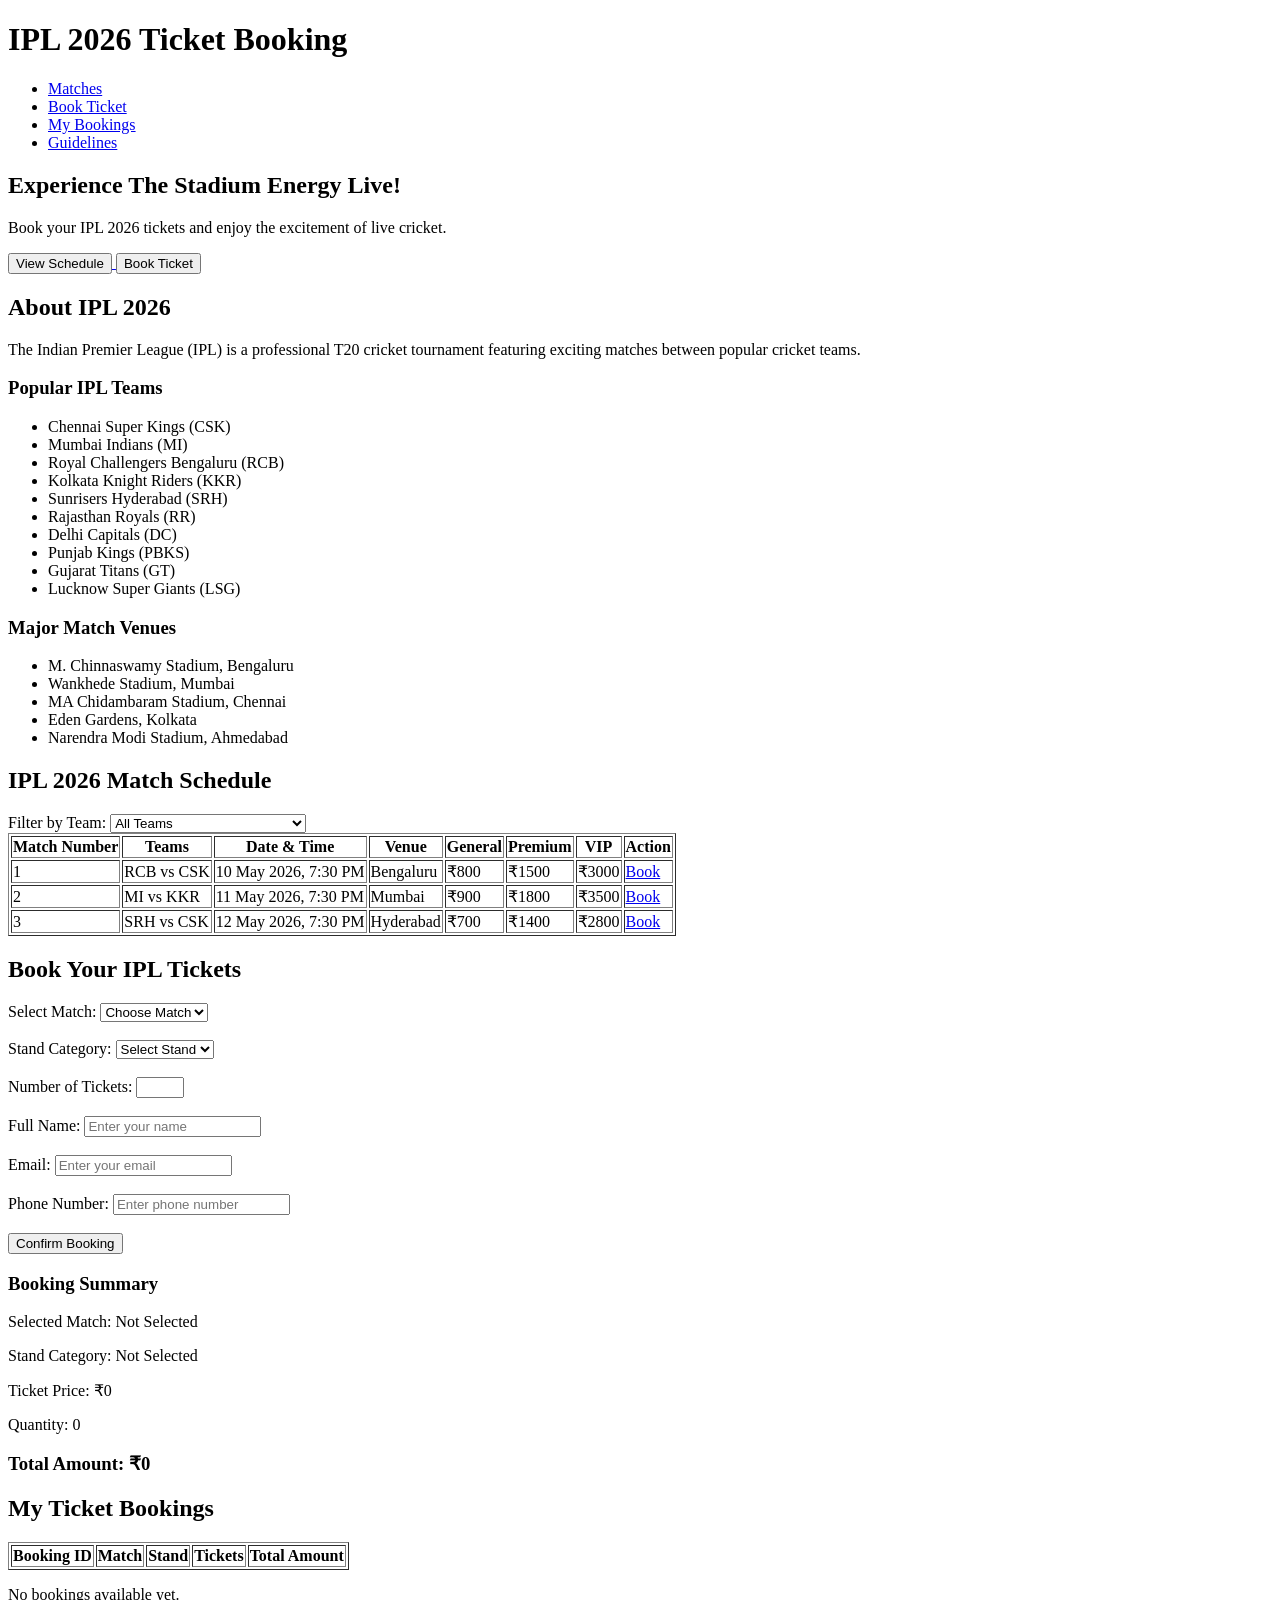
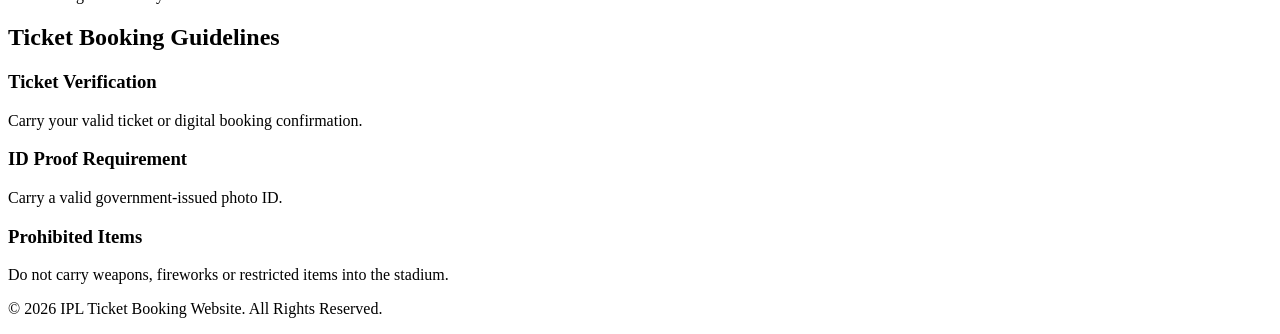
==== index.html @ 65606a55 "Add IPL Ticket Booking HTML structure" ====
<!DOCTYPE html>
<html lang="en">

<head>
    <meta charset="UTF-8">
    <meta name="viewport" content="width=device-width, initial-scale=1.0">

    <title>HOME | IPL 2026 Ticket Booking</title>
</head>

<body>

    <!-- Navigation Bar -->
    <header>

        <h1>IPL 2026 Ticket Booking</h1>

        <nav>
            <ul>
                <li><a href="#matches">Matches</a></li>
                <li><a href="#booking">Book Ticket</a></li>
                <li><a href="#mybookings">My Bookings</a></li>
                <li><a href="#guidelines">Guidelines</a></li>
            </ul>
        </nav>

    </header>


    <!-- Hero Section -->
    <section id="home">

        <h1>Experience The Stadium Energy Live!</h1>

        <p>
            Book your IPL 2026 tickets and enjoy
            the excitement of live cricket.
        </p>

        <a href="#matches">
            <button>View Schedule</button>
        </a>

        <a href="#booking">
            <button>Book Ticket</button>
        </a>

    </section>


    <!-- About IPL Section -->
    <section id="about">

        <h2>About IPL 2026</h2>

        <p>
            The Indian Premier League (IPL) is a professional
            T20 cricket tournament featuring exciting matches
            between popular cricket teams.
        </p>

        <h3>Popular IPL Teams</h3>

        <ul>
            <li>Chennai Super Kings (CSK)</li>
            <li>Mumbai Indians (MI)</li>
            <li>Royal Challengers Bengaluru (RCB)</li>
            <li>Kolkata Knight Riders (KKR)</li>
            <li>Sunrisers Hyderabad (SRH)</li>
            <li>Rajasthan Royals (RR)</li>
            <li>Delhi Capitals (DC)</li>
            <li>Punjab Kings (PBKS)</li>
            <li>Gujarat Titans (GT)</li>
            <li>Lucknow Super Giants (LSG)</li>
        </ul>

        <h3>Major Match Venues</h3>

        <ul>
            <li>M. Chinnaswamy Stadium, Bengaluru</li>
            <li>Wankhede Stadium, Mumbai</li>
            <li>MA Chidambaram Stadium, Chennai</li>
            <li>Eden Gardens, Kolkata</li>
            <li>Narendra Modi Stadium, Ahmedabad</li>
        </ul>

    </section>


    <!-- Match Schedule Section -->
    <section id="matches">

        <h2>IPL 2026 Match Schedule</h2>

        <label for="teamFilter">Filter by Team:</label>

        <select id="teamFilter">
            <option value="all">All Teams</option>
            <option value="CSK">Chennai Super Kings</option>
            <option value="MI">Mumbai Indians</option>
            <option value="RCB">Royal Challengers Bengaluru</option>
            <option value="KKR">Kolkata Knight Riders</option>
            <option value="SRH">Sunrisers Hyderabad</option>
        </select>

        <table border="1">

            <thead>
                <tr>
                    <th>Match Number</th>
                    <th>Teams</th>
                    <th>Date & Time</th>
                    <th>Venue</th>
                    <th>General</th>
                    <th>Premium</th>
                    <th>VIP</th>
                    <th>Action</th>
                </tr>
            </thead>

            <tbody>

                <tr>
                    <td>1</td>
                    <td>RCB vs CSK</td>
                    <td>10 May 2026, 7:30 PM</td>
                    <td>Bengaluru</td>
                    <td>₹800</td>
                    <td>₹1500</td>
                    <td>₹3000</td>
                    <td><a href="#booking">Book</a></td>
                </tr>

                <tr>
                    <td>2</td>
                    <td>MI vs KKR</td>
                    <td>11 May 2026, 7:30 PM</td>
                    <td>Mumbai</td>
                    <td>₹900</td>
                    <td>₹1800</td>
                    <td>₹3500</td>
                    <td><a href="#booking">Book</a></td>
                </tr>

                <tr>
                    <td>3</td>
                    <td>SRH vs CSK</td>
                    <td>12 May 2026, 7:30 PM</td>
                    <td>Hyderabad</td>
                    <td>₹700</td>
                    <td>₹1400</td>
                    <td>₹2800</td>
                    <td><a href="#booking">Book</a></td>
                </tr>

            </tbody>

        </table>

    </section>


    <!-- Ticket Booking Form -->
    <section id="booking">

        <h2>Book Your IPL Tickets</h2>

        <form>

            <label for="match">Select Match:</label>
            <select id="match" name="match" required>
                <option value="">Choose Match</option>
                <option>RCB vs CSK</option>
                <option>MI vs KKR</option>
                <option>SRH vs CSK</option>
            </select>

            <br><br>

            <label for="stand">Stand Category:</label>
            <select id="stand" name="stand" required>
                <option value="">Select Stand</option>
                <option>General</option>
                <option>Premium</option>
                <option>VIP</option>
            </select>

            <br><br>

            <label for="quantity">Number of Tickets:</label>
            <input type="number" id="quantity" name="quantity"
                   min="1" max="10" required>

            <br><br>

            <label for="name">Full Name:</label>
            <input type="text" id="name" name="name"
                   placeholder="Enter your name" required>

            <br><br>

            <label for="email">Email:</label>
            <input type="email" id="email" name="email"
                   placeholder="Enter your email" required>

            <br><br>

            <label for="phone">Phone Number:</label>
            <input type="tel" id="phone" name="phone"
                   placeholder="Enter phone number" required>

            <br><br>

            <button type="submit">Confirm Booking</button>

        </form>

        <!-- Booking Summary -->
        <aside>

            <h3>Booking Summary</h3>

            <p>Selected Match: Not Selected</p>
            <p>Stand Category: Not Selected</p>
            <p>Ticket Price: ₹0</p>
            <p>Quantity: 0</p>
            <h3>Total Amount: ₹0</h3>

        </aside>

    </section>


    <!-- My Bookings Section -->
    <section id="mybookings">

        <h2>My Ticket Bookings</h2>

        <table border="1">

            <thead>
                <tr>
                    <th>Booking ID</th>
                    <th>Match</th>
                    <th>Stand</th>
                    <th>Tickets</th>
                    <th>Total Amount</th>
                </tr>
            </thead>

            <tbody>
                <!-- Future booking records -->
            </tbody>

        </table>

        <p>No bookings available yet.</p>

    </section>


    <!-- Guidelines Section -->
    <section id="guidelines">

        <h2>Ticket Booking Guidelines</h2>

        <article>
            <h3>Ticket Verification</h3>
            <p>Carry your valid ticket or digital booking confirmation.</p>
        </article>

        <article>
            <h3>ID Proof Requirement</h3>
            <p>Carry a valid government-issued photo ID.</p>
        </article>

        <article>
            <h3>Prohibited Items</h3>
            <p>Do not carry weapons, fireworks or restricted items into the stadium.</p>
        </article>

    </section>


    <!-- Footer -->
    <footer>

        <p>&copy; 2026 IPL Ticket Booking Website. All Rights Reserved.</p>

    </footer>

</body>
</html>
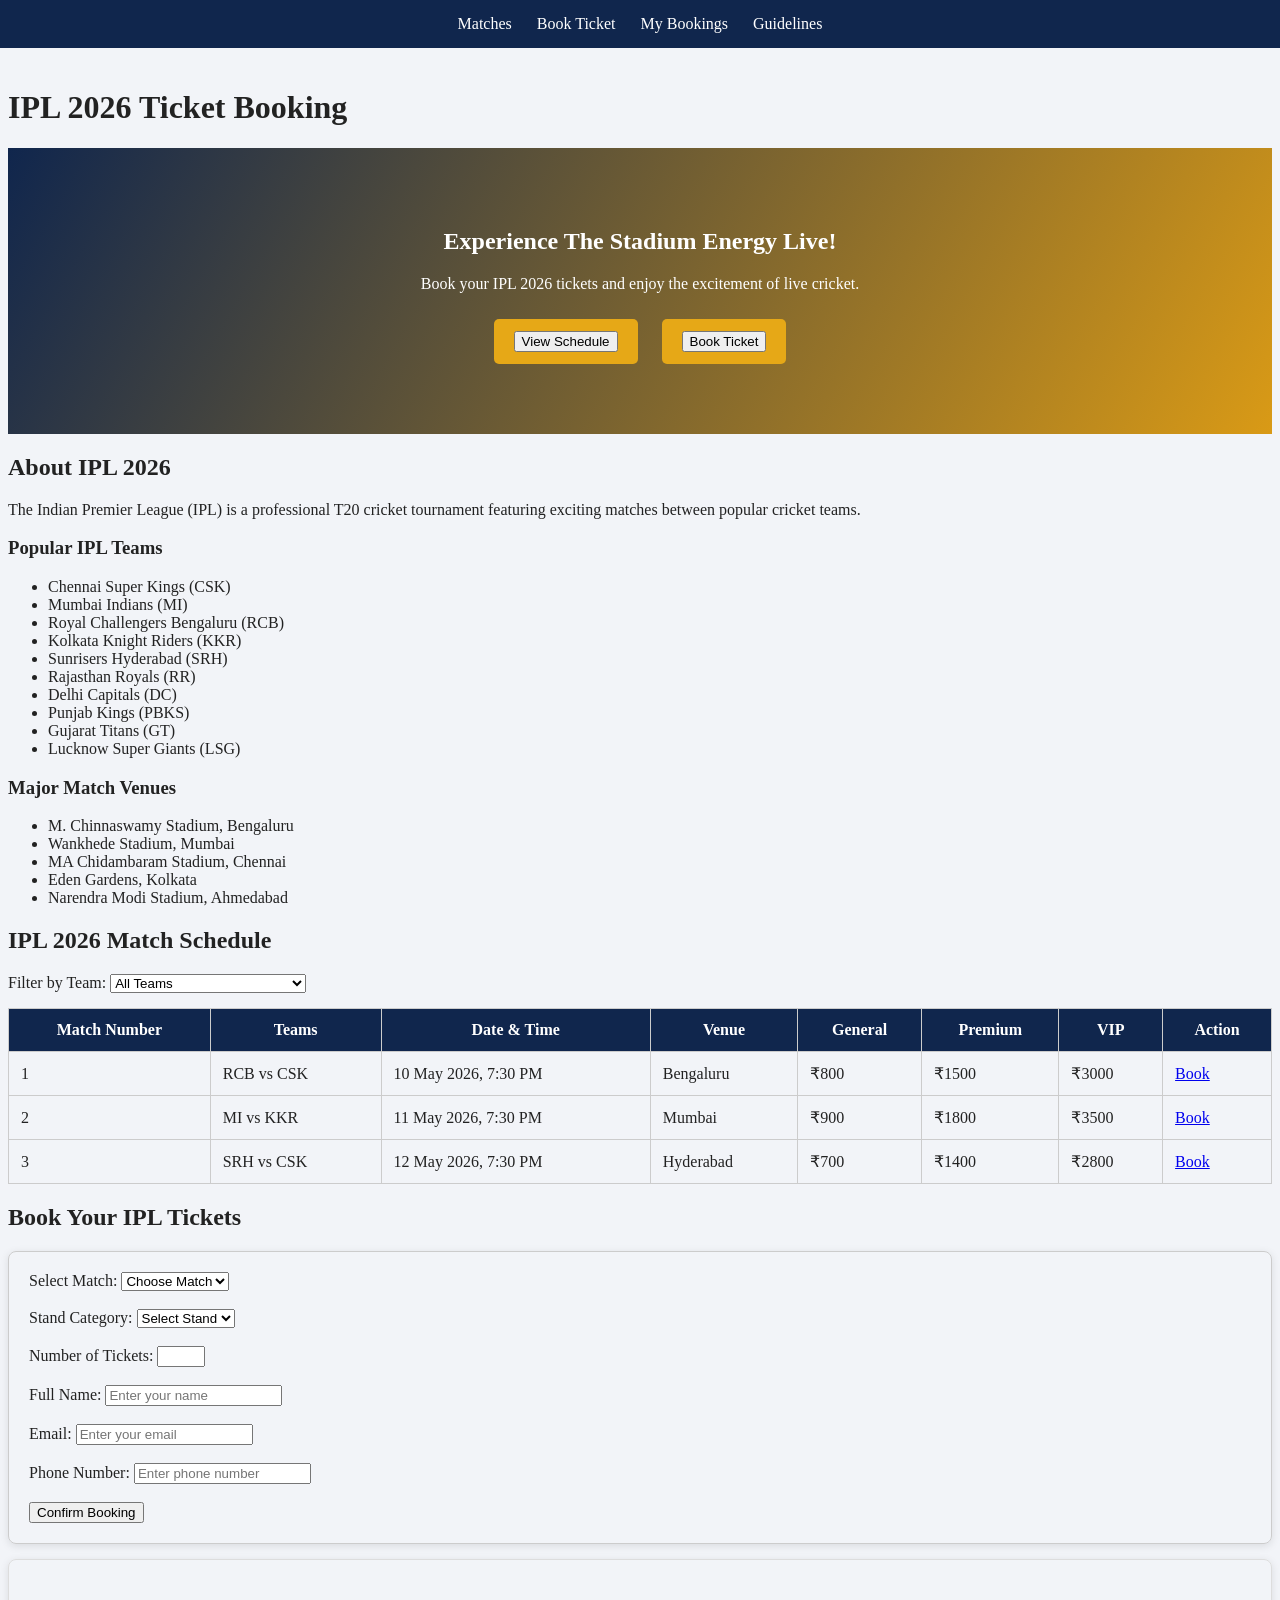
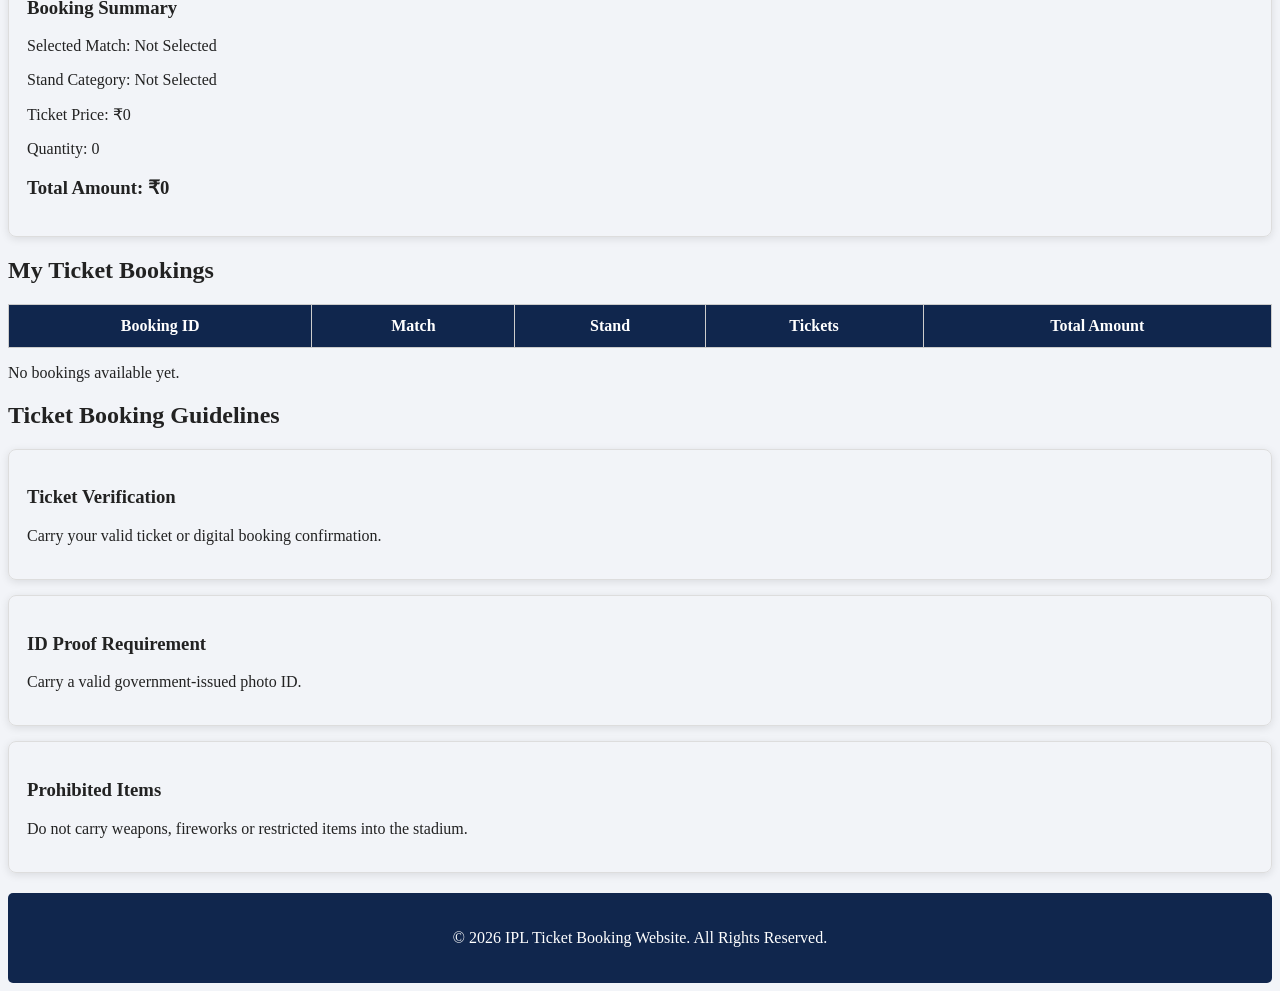
==== commit 537d64cf: "Add CSS styling to IPL ticket booking website" ====
--- a/index.html
+++ b/index.html
@@ -5,6 +5,8 @@
 <head>
     <meta charset="UTF-8">
     <meta name="viewport" content="width=device-width, initial-scale=1.0">
+
+    <link rel="stylesheet" href="styles.css">
 
     <title>HOME | IPL 2026 Ticket Booking</title>
 </head>
@@ -29,7 +31,7 @@
 
 
     <!-- Hero Section -->
-    <section id="home">
+    <section id="home" class="hero">
 
         <h1>Experience The Stadium Energy Live!</h1>
 
--- a/styles.css
+++ b/styles.css
@@ -0,0 +1,115 @@
+
+/* 1. CSS Variables */
+:root {
+    --primary: #10264d;
+    --accent: #e6a817;
+    --background: #f2f4f8;
+    --text: #222222;
+}
+
+/* 2. Navigation Bar */
+nav {
+    position: fixed;
+    top: 0;
+    left: 0;
+    width: 100%;
+    background-color: var(--primary);
+    padding: 15px 0;
+    text-align: center;
+    z-index: 1000;
+}
+
+nav ul {
+    list-style: none;
+    margin: 0;
+    padding: 0;
+    display: flex;
+    justify-content: center;
+    gap: 25px;
+}
+
+nav a {
+    color: white;
+    text-decoration: none;
+}
+
+nav a:hover {
+    color: var(--accent);
+}
+
+/* Prevent fixed navigation from covering the page */
+body {
+    padding-top: 60px;
+    background-color: var(--background);
+    color: var(--text);
+}
+
+/* 3. Hero Section */
+#home,
+.hero {
+    background: linear-gradient(120deg, #10264d, #d99a16);
+    text-align: center;
+    padding: 60px 20px;
+    color: white;
+}
+
+#home a,
+.hero a {
+    display: inline-block;
+    background-color: var(--accent);
+    color: var(--primary);
+    padding: 12px 20px;
+    margin: 10px;
+    border-radius: 5px;
+    text-decoration: none;
+}
+
+#home a:hover,
+.hero a:hover {
+    background-color: white;
+}
+
+/* 4. Tables */
+table {
+    width: 100%;
+    border-collapse: collapse;
+    margin: 15px 0;
+}
+
+th, td {
+    padding: 12px;
+    border: 1px solid #cccccc;
+}
+
+th {
+    background-color: var(--primary);
+    color: white;
+}
+
+/* 4. Cards */
+article, aside {
+    padding: 18px;
+    margin: 15px 0;
+    border: 1px solid #dddddd;
+    border-radius: 8px;
+    box-shadow: 0 2px 8px rgba(0, 0, 0, 0.1);
+}
+
+/* 4. Forms */
+form {
+    padding: 20px;
+    margin: 15px 0;
+    border: 1px solid #cccccc;
+    border-radius: 8px;
+    box-shadow: 0 2px 8px rgba(0, 0, 0, 0.1);
+}
+
+/* 5. Footer */
+footer {
+    background-color: var(--primary);
+    color: white;
+    text-align: center;
+    padding: 20px;
+    margin-top: 20px;
+    border-radius: 5px;
+}
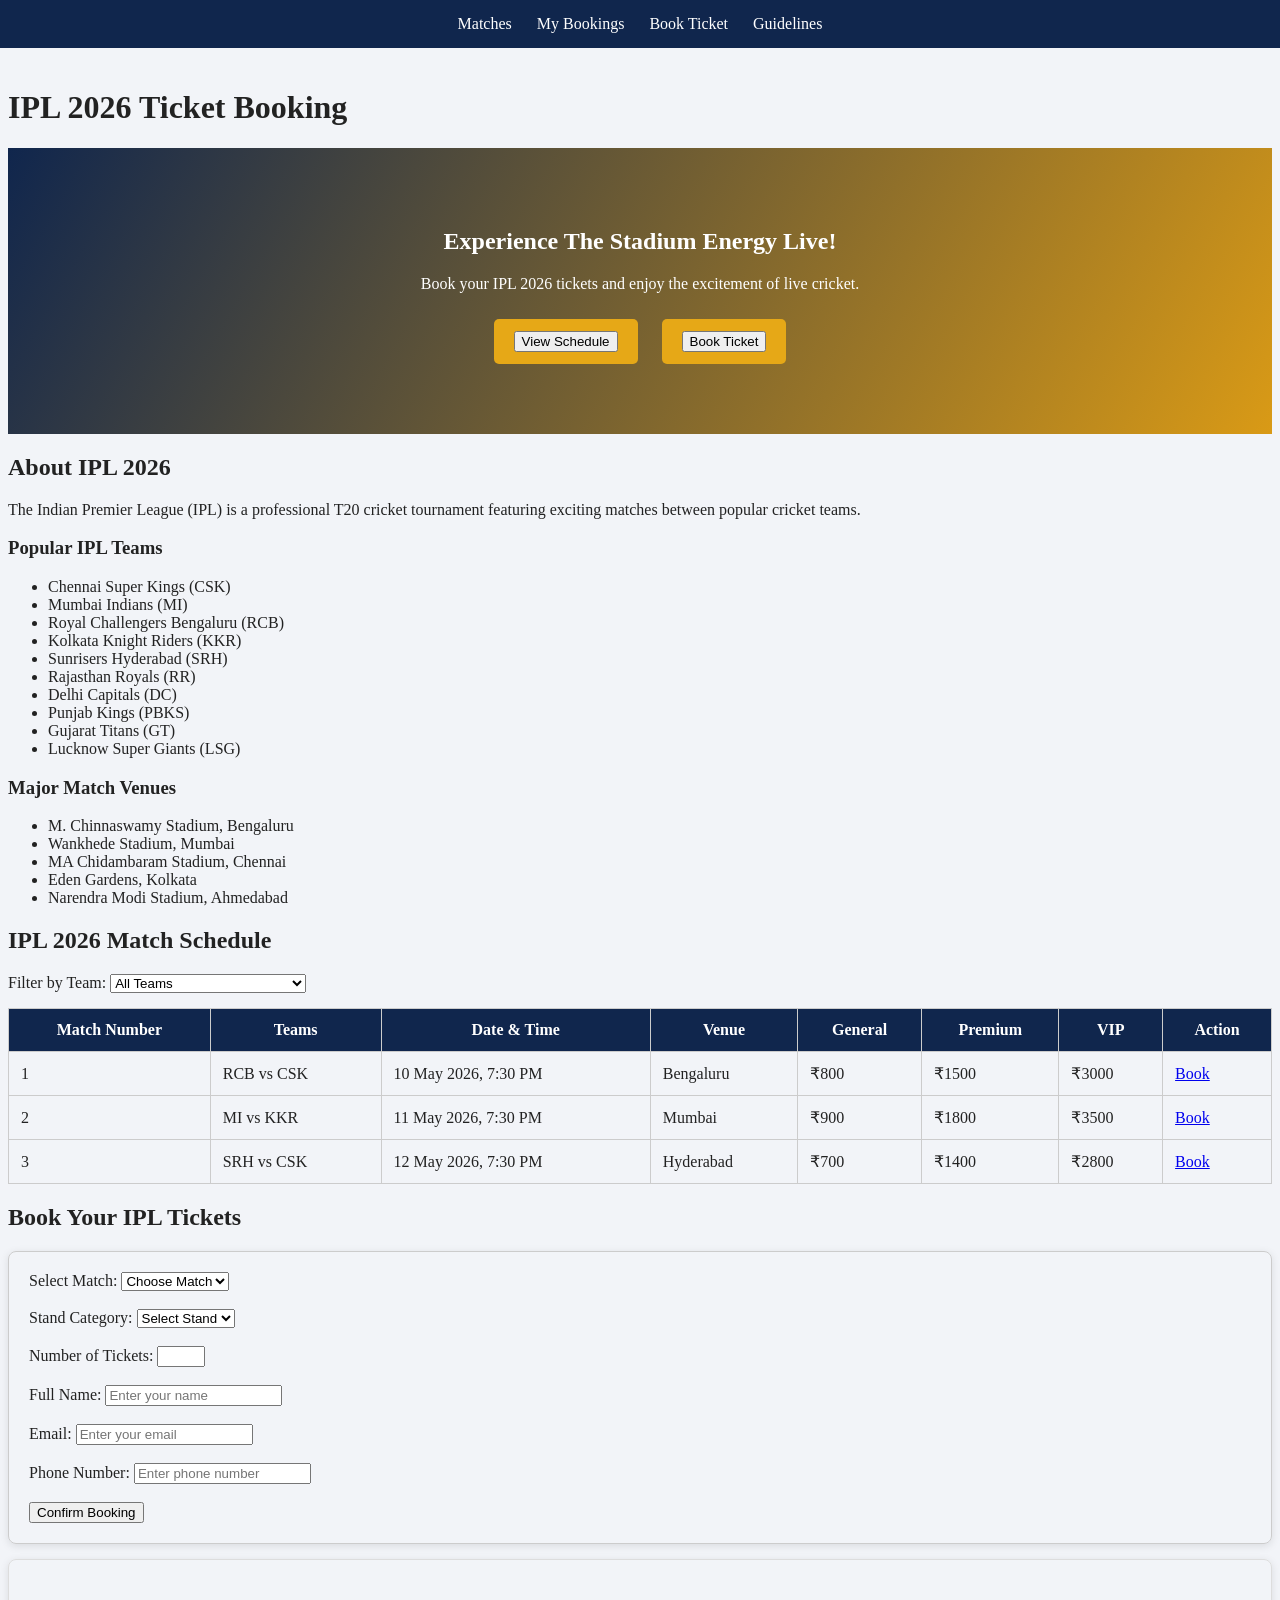
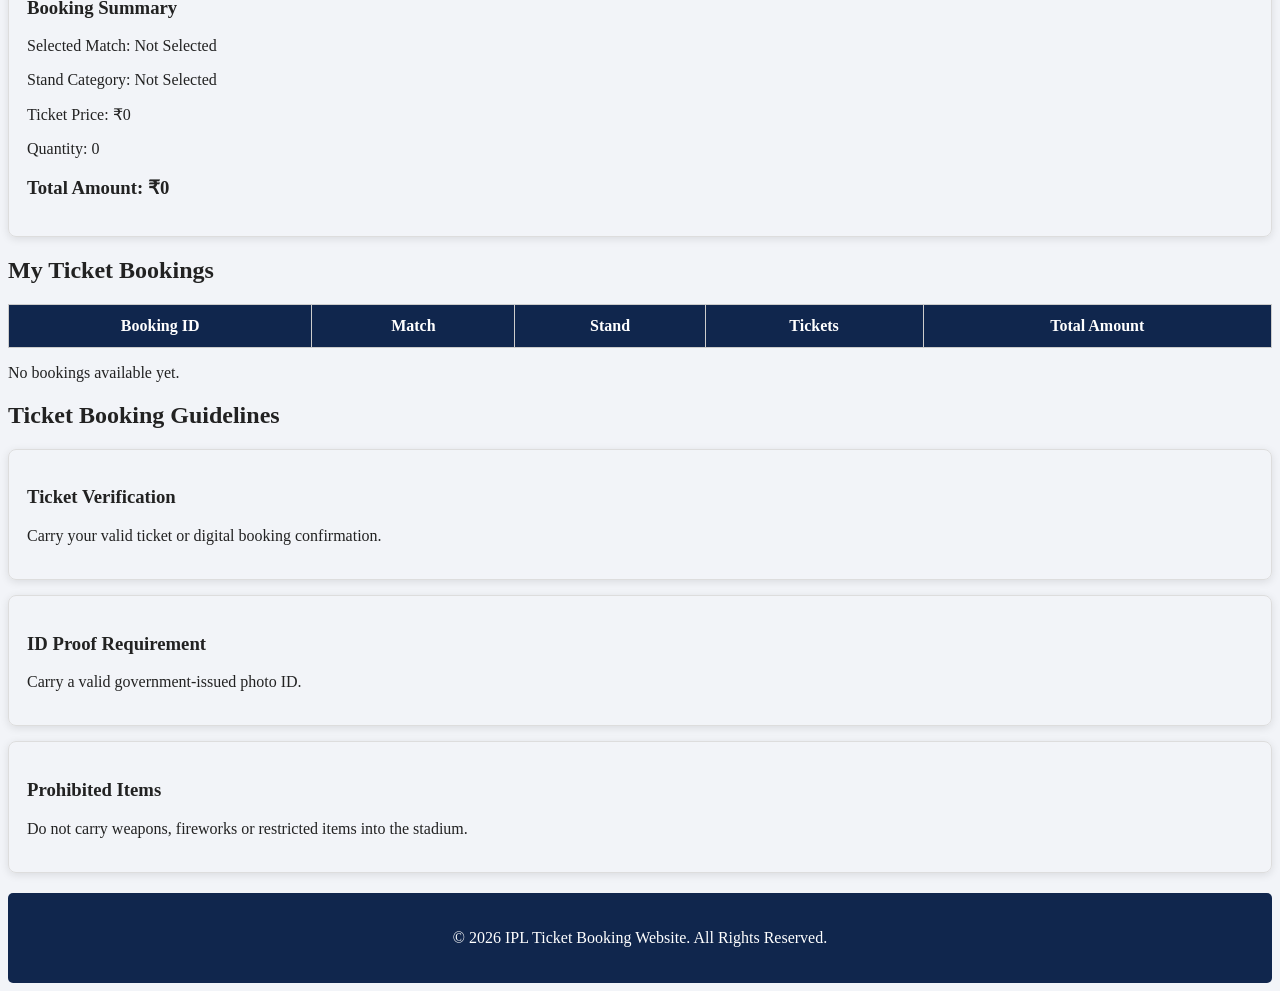
==== commit 57e3de95: "Add ticket booking form with HTML5 validation" ====
--- a/index.html
+++ b/index.html
@@ -21,8 +21,8 @@
         <nav>
             <ul>
                 <li><a href="#matches">Matches</a></li>
-                <li><a href="#booking">Book Ticket</a></li>
-                <li><a href="#mybookings">My Bookings</a></li>
+                <li><a href="#booking">My Bookings</a></li>
+                <li><a href="booking.html">Book Ticket</a></li>
                 <li><a href="#guidelines">Guidelines</a></li>
             </ul>
         </nav>
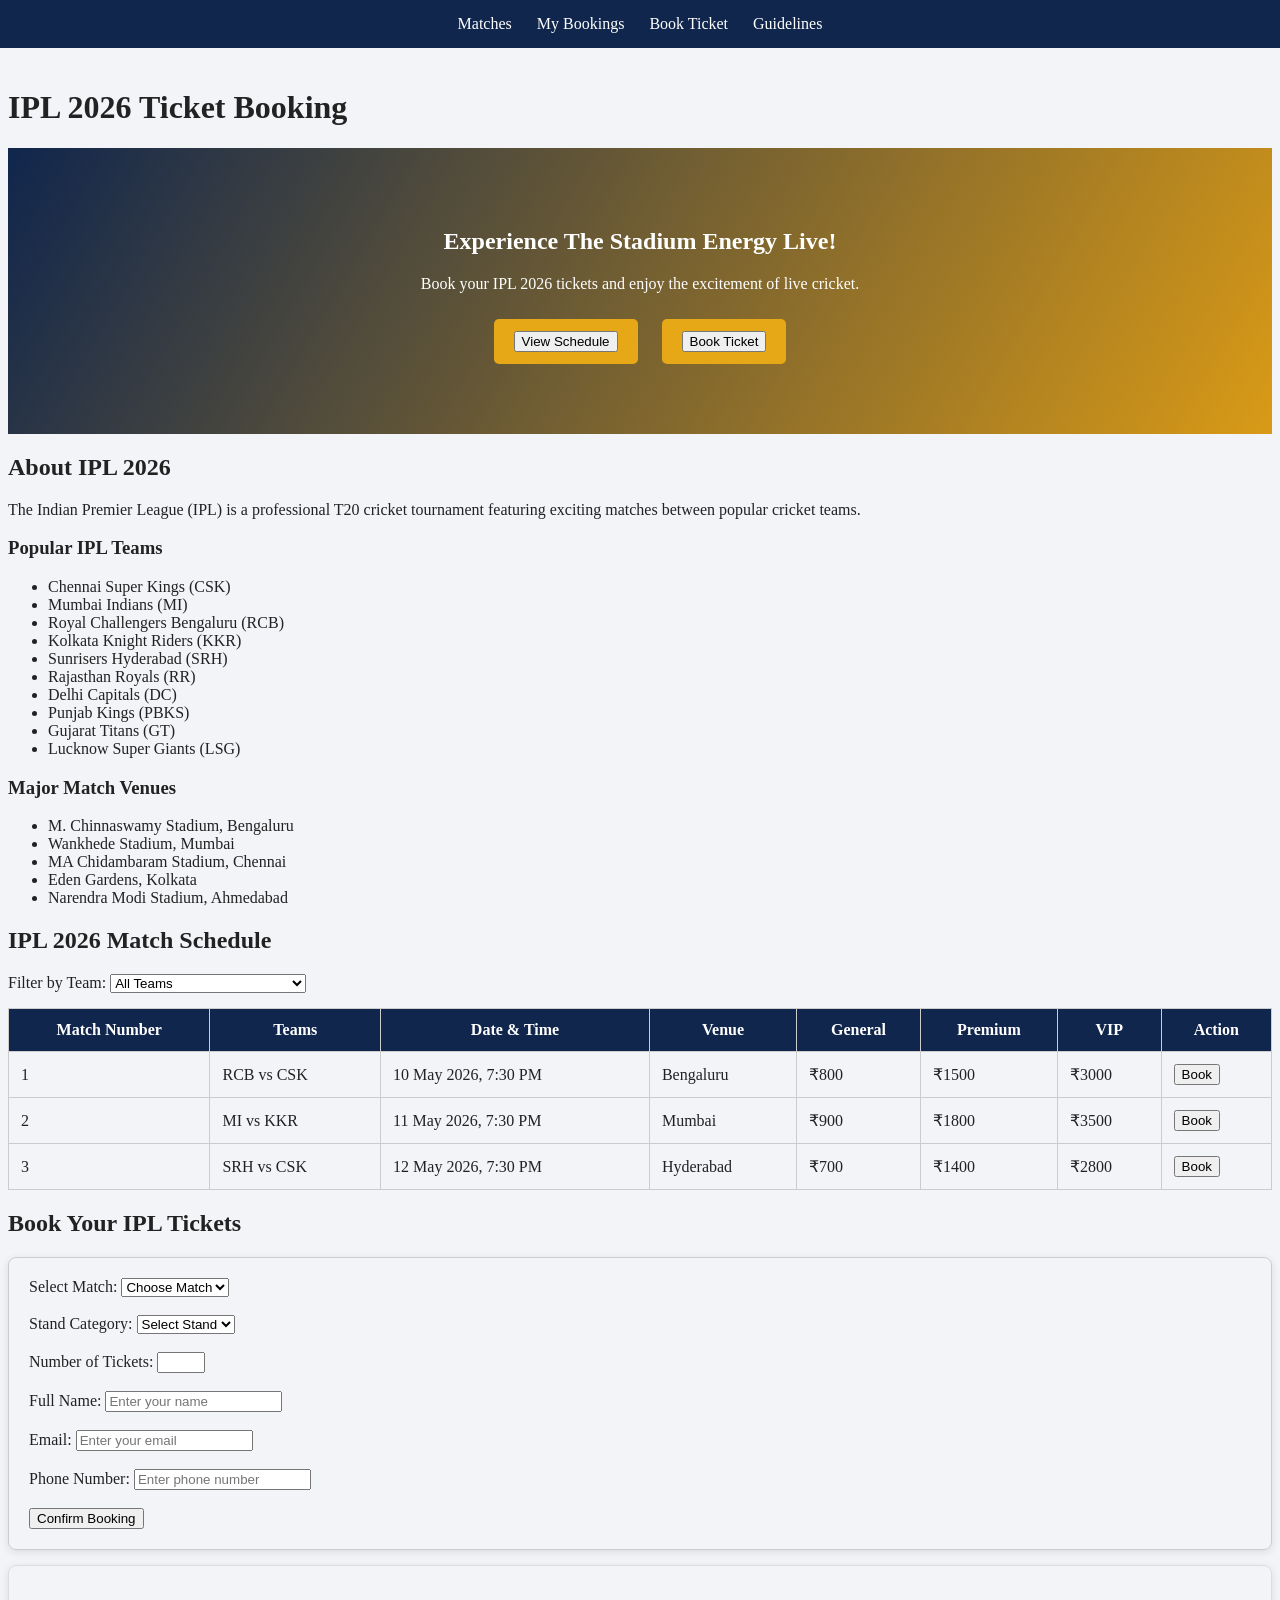
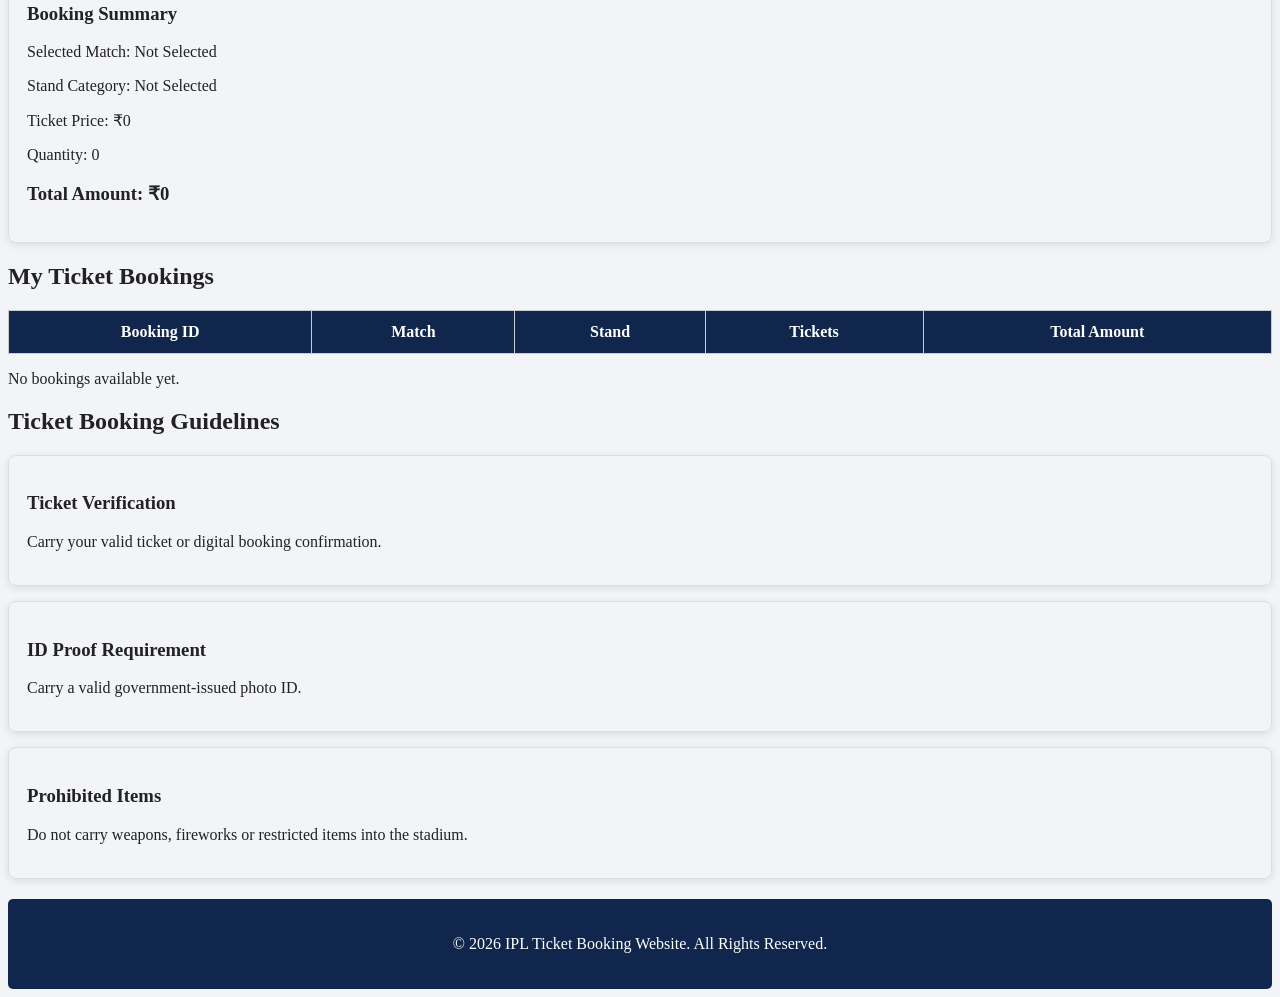
==== commit 1583aa3a: "Add JavaScript toast notification and smooth scrolling" ====
--- a/index.html
+++ b/index.html
@@ -131,7 +131,8 @@
                     <td>₹800</td>
                     <td>₹1500</td>
                     <td>₹3000</td>
-                    <td><a href="#booking">Book</a></td>
+                    <td><button type="button" class="book-btn">Book</button></td>
+
                 </tr>
 
                 <tr>
@@ -142,7 +143,7 @@
                     <td>₹900</td>
                     <td>₹1800</td>
                     <td>₹3500</td>
-                    <td><a href="#booking">Book</a></td>
+                    <td><button type="button" class="book-btn">Book</button></td>
                 </tr>
 
                 <tr>
@@ -153,7 +154,7 @@
                     <td>₹700</td>
                     <td>₹1400</td>
                     <td>₹2800</td>
-                    <td><a href="#booking">Book</a></td>
+                    <td><button type="button" class="book-btn">Book</button></td>
                 </tr>
 
             </tbody>
@@ -291,6 +292,7 @@
         <p>&copy; 2026 IPL Ticket Booking Website. All Rights Reserved.</p>
 
     </footer>
+    <script src="app.js"></script>
 
 </body>
 </html>
--- a/styles.css
+++ b/styles.css
@@ -113,3 +113,14 @@
     margin-top: 20px;
     border-radius: 5px;
 }
+
+.toast {
+    position: fixed;
+    bottom: 20px;
+    right: 20px;
+    background-color: #1e293b;
+    color: white;
+    padding: 12px 20px;
+    border-radius: 5px;
+    z-index: 1000;
+}
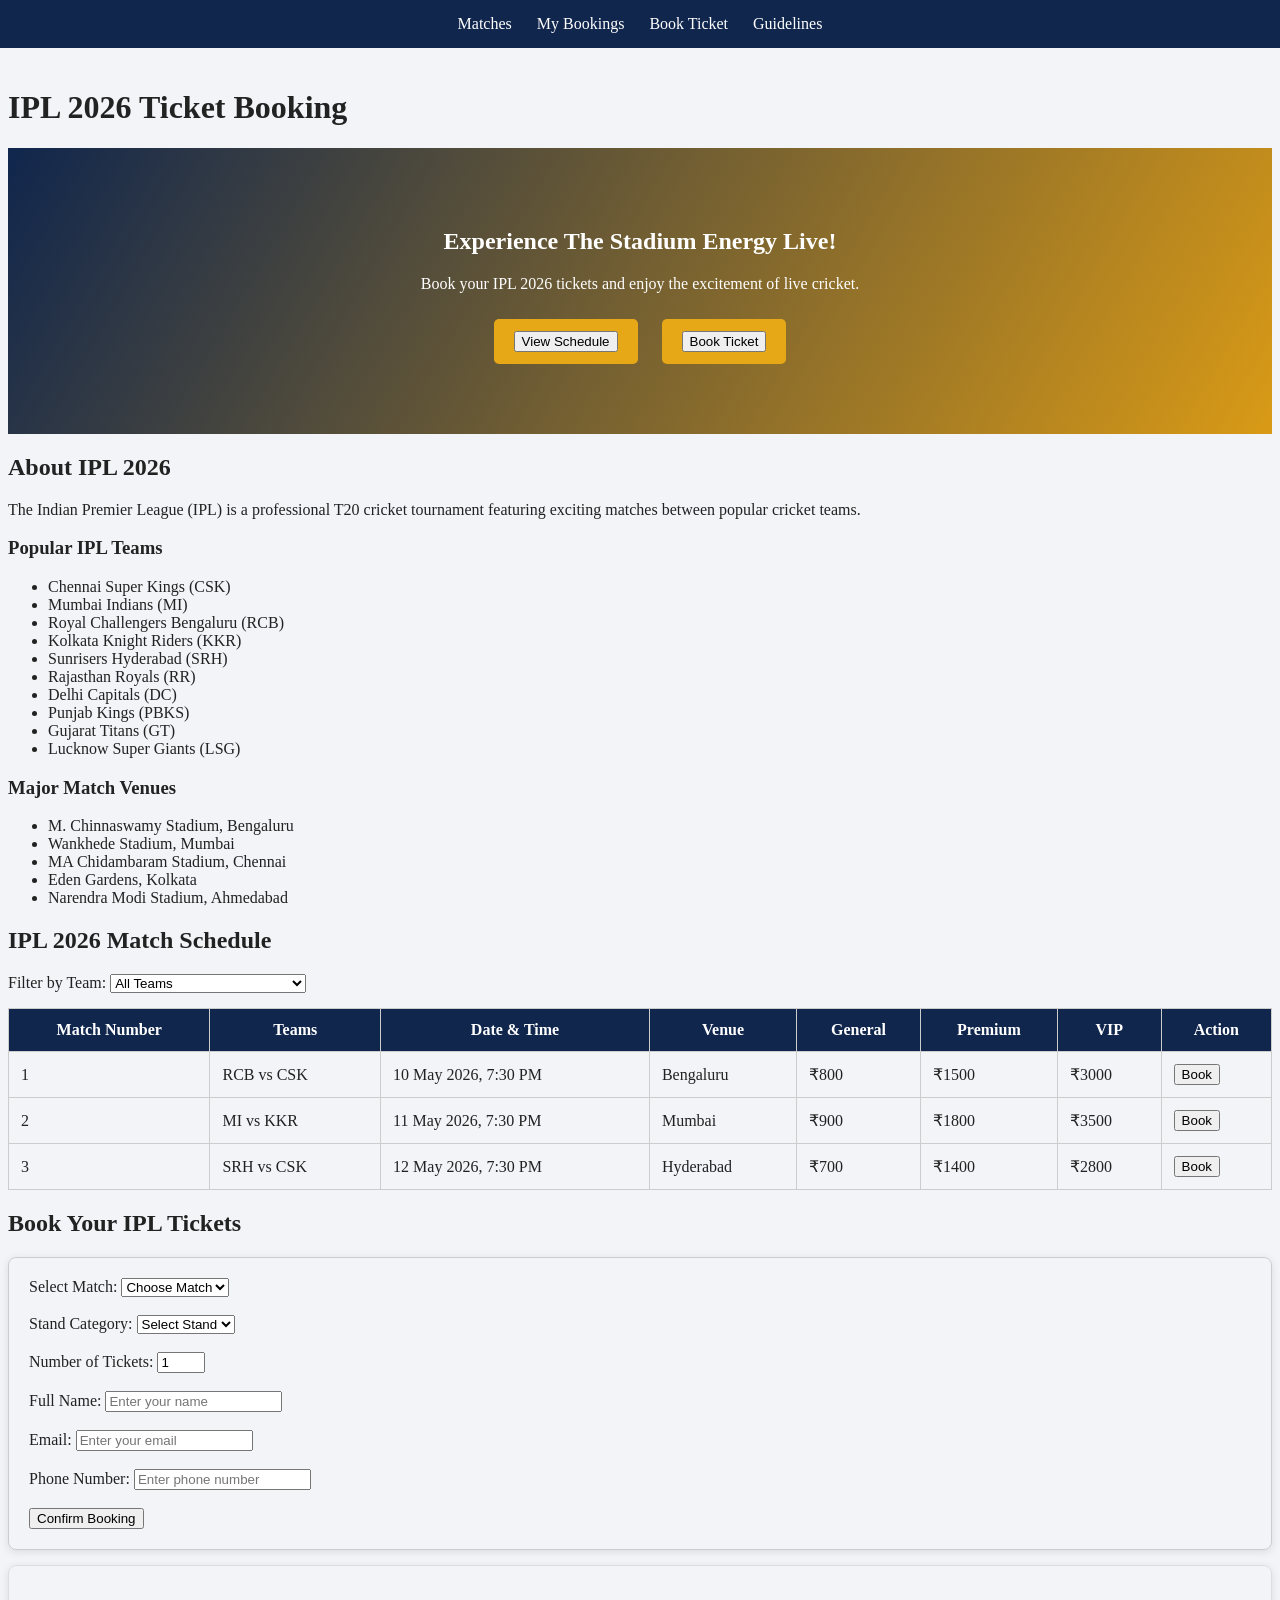
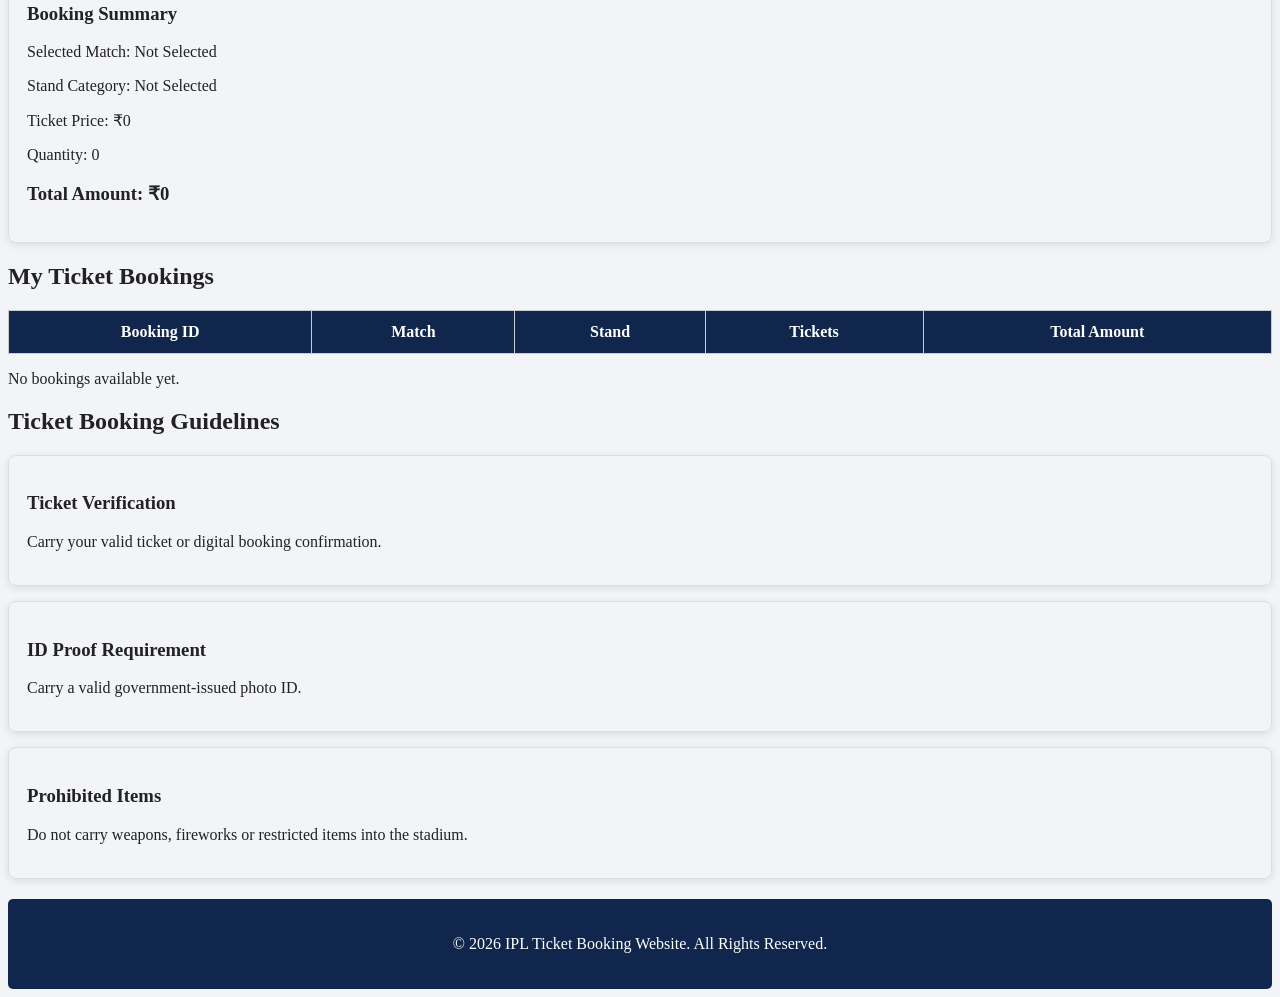
==== commit 7da9af74: "Add live booking summary using JavaScript" ====
--- a/index.html
+++ b/index.html
@@ -174,9 +174,9 @@
             <label for="match">Select Match:</label>
             <select id="match" name="match" required>
                 <option value="">Choose Match</option>
-                <option>RCB vs CSK</option>
-                <option>MI vs KKR</option>
-                <option>SRH vs CSK</option>
+                <option value="RCB vs CSK">RCB vs CSK</option>
+                <option value="MI vs KKR">MI vs KKR</option>
+                <option value="SRH vs CSK">SRH vs CSK</option>
             </select>
 
             <br><br>
@@ -184,16 +184,16 @@
             <label for="stand">Stand Category:</label>
             <select id="stand" name="stand" required>
                 <option value="">Select Stand</option>
-                <option>General</option>
-                <option>Premium</option>
-                <option>VIP</option>
+                <option value="General">General</option>
+                <option value="Premium">Premium</option>
+                <option value="VIP">VIP</option>
             </select>
 
             <br><br>
 
             <label for="quantity">Number of Tickets:</label>
             <input type="number" id="quantity" name="quantity"
-                   min="1" max="10" required>
+                    min="1" max="10" value="1" required>
 
             <br><br>
 
@@ -220,17 +220,22 @@
         </form>
 
         <!-- Booking Summary -->
-        <aside>
-
-            <h3>Booking Summary</h3>
-
-            <p>Selected Match: Not Selected</p>
-            <p>Stand Category: Not Selected</p>
-            <p>Ticket Price: ₹0</p>
-            <p>Quantity: 0</p>
-            <h3>Total Amount: ₹0</h3>
-
-        </aside>
+        
+<aside>
+
+    <h3>Booking Summary</h3>
+
+    <p>Selected Match: <span id="summaryMatch">Not Selected</span></p>
+
+    <p>Stand Category: <span id="summaryStand">Not Selected</span></p>
+
+    <p>Ticket Price: <span id="summaryPrice">₹0</span></p>
+
+    <p>Quantity: <span id="summaryQuantity">0</span></p>
+
+    <h3>Total Amount: <span id="summaryTotal">₹0</span></h3>
+
+</aside>
 
     </section>
 
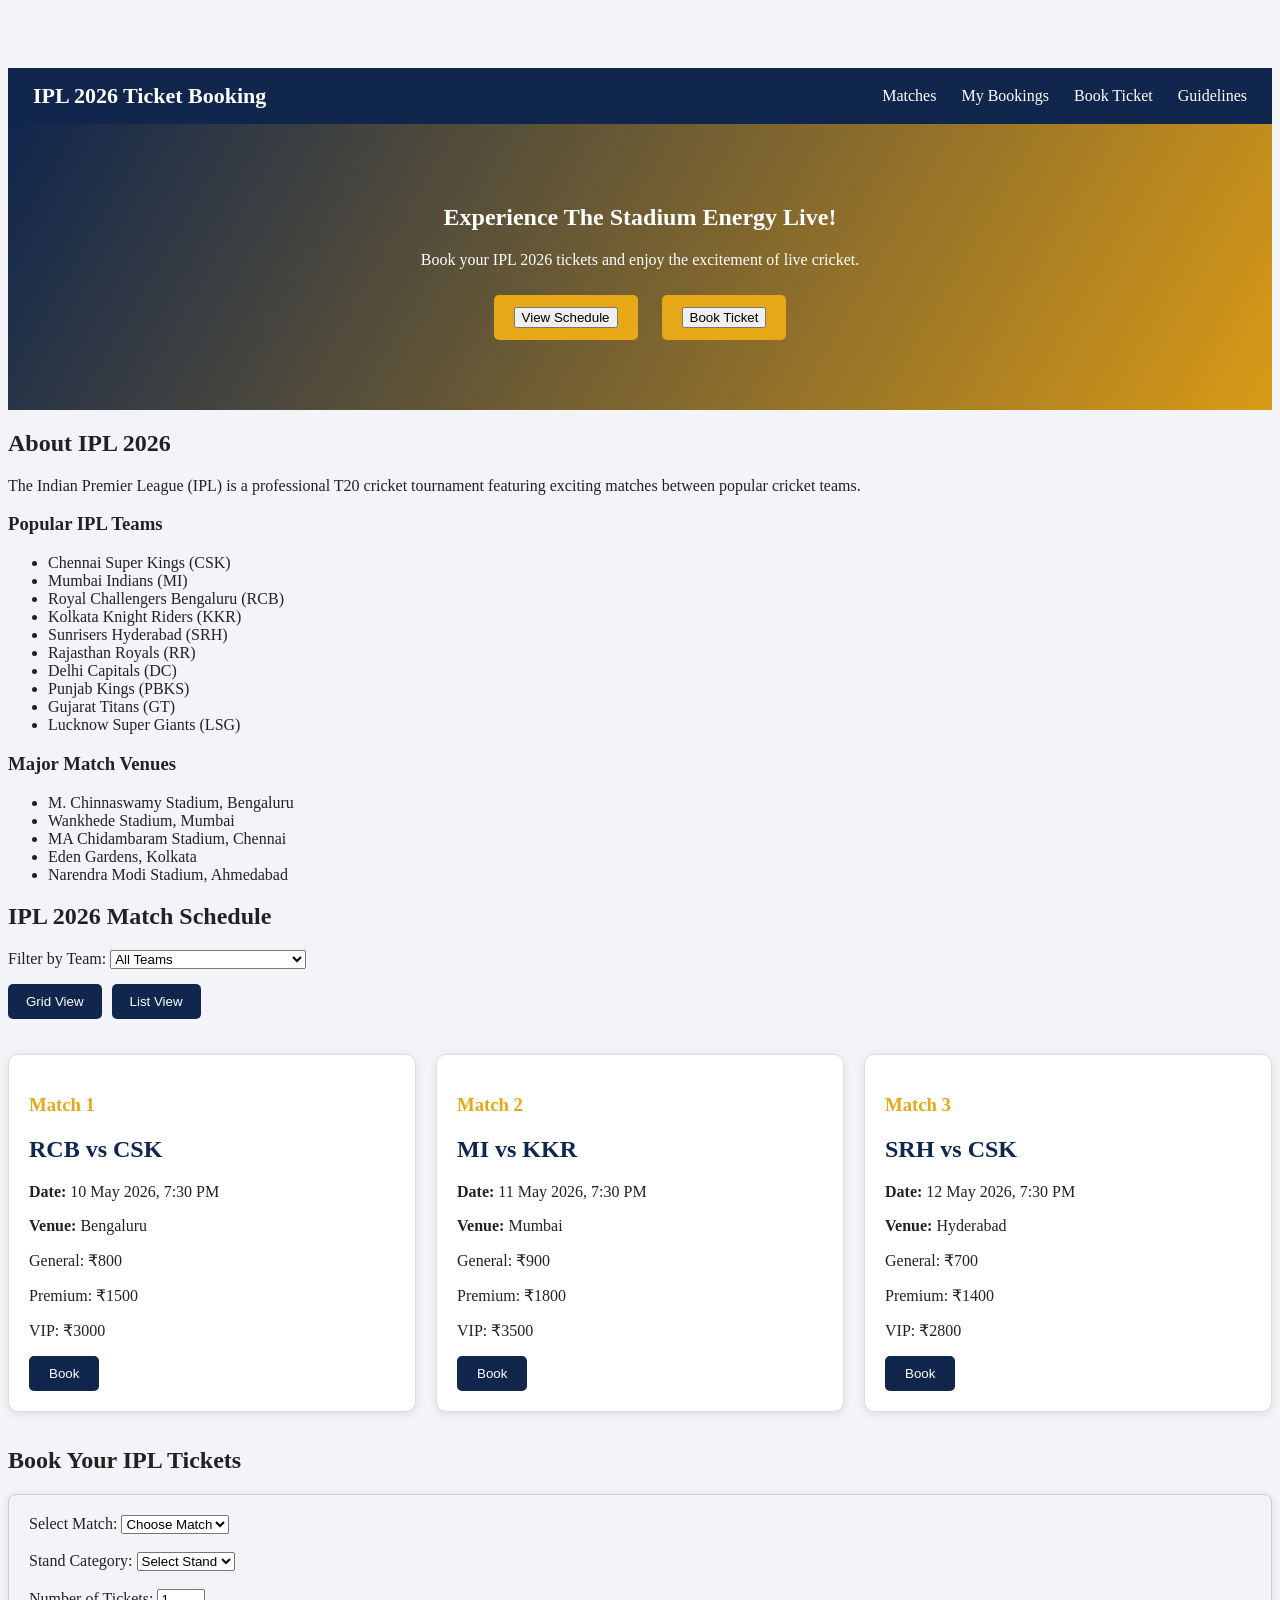
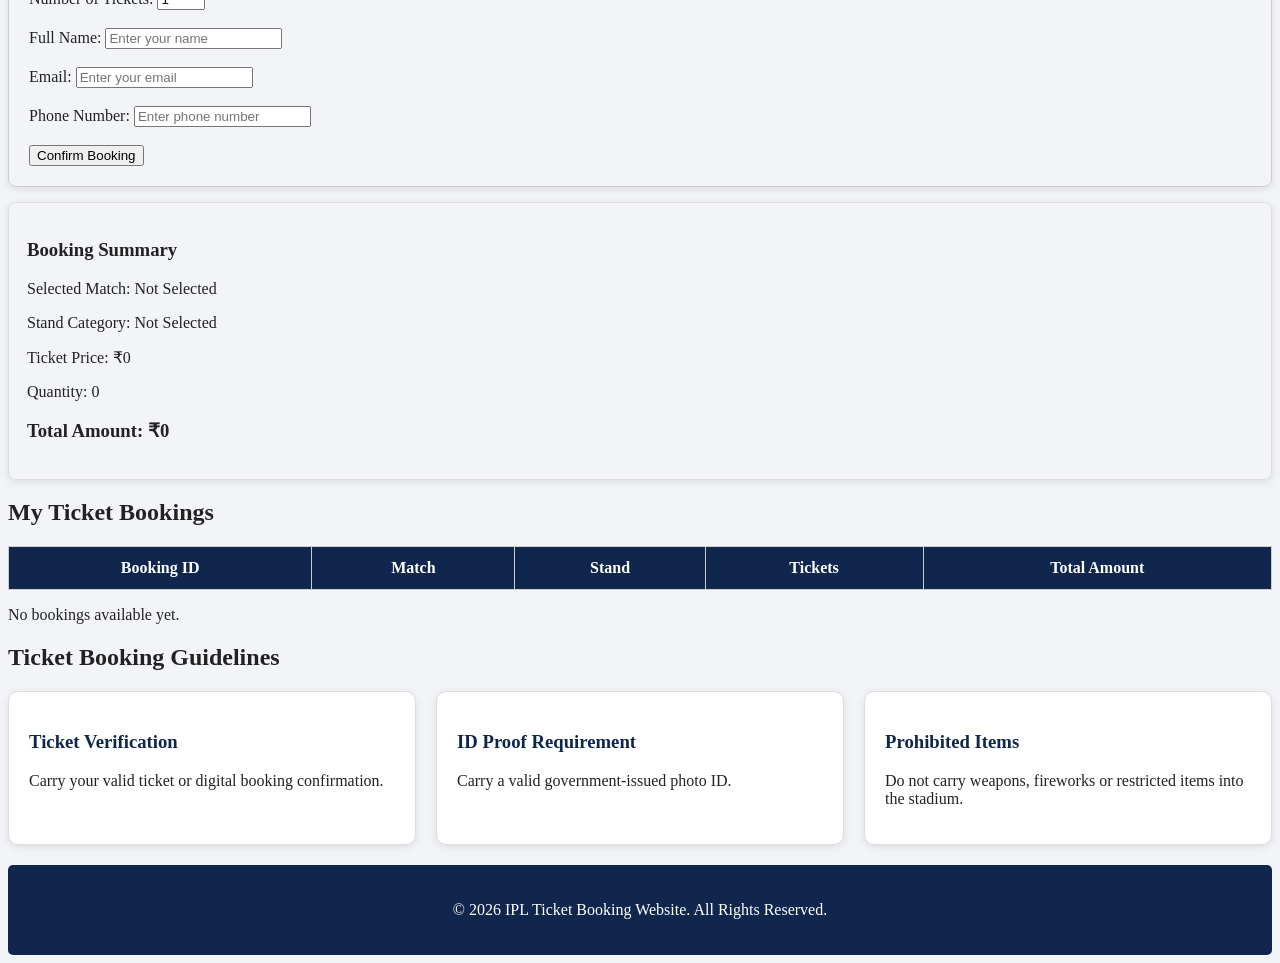
==== commit bf5b4d9f: "Complete Activity 8 - Responsive IPL Website" ====
--- a/index.html
+++ b/index.html
@@ -14,20 +14,31 @@
 <body>
 
     <!-- Navigation Bar -->
-    <header>
-
-        <h1>IPL 2026 Ticket Booking</h1>
-
-        <nav>
-            <ul>
-                <li><a href="#matches">Matches</a></li>
-                <li><a href="#booking">My Bookings</a></li>
-                <li><a href="booking.html">Book Ticket</a></li>
-                <li><a href="#guidelines">Guidelines</a></li>
-            </ul>
-        </nav>
-
-    </header>
+    
+
+<header class="site-header">
+
+    <h1>IPL 2026 Ticket Booking</h1>
+
+    
+    <button type="button" id="menuToggle"
+            class="menu-toggle"
+            aria-label="Toggle navigation"
+            aria-expanded="false">
+        ☰
+    </button>
+
+    <nav id="mainNav">
+        <ul>
+            <li><a href="#matches">Matches</a></li>
+            <li><a href="#booking">My Bookings</a></li>
+            <li><a href="booking.html">Book Ticket</a></li>
+            <li><a href="#guidelines">Guidelines</a></li>
+        </ul>
+    </nav>
+
+</header>
+
 
 
     <!-- Hero Section -->
@@ -106,60 +117,57 @@
             <option value="SRH">Sunrisers Hyderabad</option>
         </select>
 
-        <table border="1">
-
-            <thead>
-                <tr>
-                    <th>Match Number</th>
-                    <th>Teams</th>
-                    <th>Date & Time</th>
-                    <th>Venue</th>
-                    <th>General</th>
-                    <th>Premium</th>
-                    <th>VIP</th>
-                    <th>Action</th>
-                </tr>
-            </thead>
-
-            <tbody>
-
-                <tr>
-                    <td>1</td>
-                    <td>RCB vs CSK</td>
-                    <td>10 May 2026, 7:30 PM</td>
-                    <td>Bengaluru</td>
-                    <td>₹800</td>
-                    <td>₹1500</td>
-                    <td>₹3000</td>
-                    <td><button type="button" class="book-btn">Book</button></td>
-
-                </tr>
-
-                <tr>
-                    <td>2</td>
-                    <td>MI vs KKR</td>
-                    <td>11 May 2026, 7:30 PM</td>
-                    <td>Mumbai</td>
-                    <td>₹900</td>
-                    <td>₹1800</td>
-                    <td>₹3500</td>
-                    <td><button type="button" class="book-btn">Book</button></td>
-                </tr>
-
-                <tr>
-                    <td>3</td>
-                    <td>SRH vs CSK</td>
-                    <td>12 May 2026, 7:30 PM</td>
-                    <td>Hyderabad</td>
-                    <td>₹700</td>
-                    <td>₹1400</td>
-                    <td>₹2800</td>
-                    <td><button type="button" class="book-btn">Book</button></td>
-                </tr>
-
-            </tbody>
-
-        </table>
+        
+<div class="view-controls">
+
+    <button type="button" id="gridView">Grid View</button>
+
+    <button type="button" id="listView">List View</button>
+
+</div>
+
+        
+<!-- Match Cards -->
+<div class="match-grid" id="matchGrid">
+
+    
+    <article class="match-card" data-teams="RCB CSK">
+        <h3>Match 1</h3>
+        <h2>RCB vs CSK</h2>
+        <p><strong>Date:</strong> 10 May 2026, 7:30 PM</p>
+        <p><strong>Venue:</strong> Bengaluru</p>
+        <p>General: ₹800</p>
+        <p>Premium: ₹1500</p>
+        <p>VIP: ₹3000</p>
+        <button type="button" class="book-btn">Book</button>
+    </article>
+
+    
+    <article class="match-card" data-teams="MI KKR">
+        <h3>Match 2</h3>
+        <h2>MI vs KKR</h2>
+        <p><strong>Date:</strong> 11 May 2026, 7:30 PM</p>
+        <p><strong>Venue:</strong> Mumbai</p>
+        <p>General: ₹900</p>
+        <p>Premium: ₹1800</p>
+        <p>VIP: ₹3500</p>
+        <button type="button" class="book-btn">Book</button>
+    </article>
+
+    
+    <article class="match-card" data-teams="SRH CSK">
+        <h3>Match 3</h3>
+        <h2>SRH vs CSK</h2>
+        <p><strong>Date:</strong> 12 May 2026, 7:30 PM</p>
+        <p><strong>Venue:</strong> Hyderabad</p>
+        <p>General: ₹700</p>
+        <p>Premium: ₹1400</p>
+        <p>VIP: ₹2800</p>
+        <button type="button" class="book-btn">Book</button>
+    </article>
+
+</div>
+
 
     </section>
 
@@ -268,10 +276,13 @@
     </section>
 
 
-    <!-- Guidelines Section -->
-    <section id="guidelines">
-
-        <h2>Ticket Booking Guidelines</h2>
+   
+<!-- Guidelines Section -->
+<section id="guidelines">
+
+    <h2>Ticket Booking Guidelines</h2>
+
+    <div class="guidelines-grid">
 
         <article>
             <h3>Ticket Verification</h3>
@@ -288,7 +299,10 @@
             <p>Do not carry weapons, fireworks or restricted items into the stadium.</p>
         </article>
 
-    </section>
+    </div>
+
+</section>
+
 
 
     <!-- Footer -->
--- a/styles.css
+++ b/styles.css
@@ -123,4 +123,195 @@
     padding: 12px 20px;
     border-radius: 5px;
     z-index: 1000;
-}+}
+
+
+
+
+.site-header {
+    display: flex;
+    justify-content: space-between;
+    align-items: center;
+    background-color: var(--primary);
+    padding: 15px 25px;
+    gap: 20px;
+}
+
+.site-header h1 {
+    color: white;
+    font-size: 22px;
+    margin: 0;
+}
+
+.site-header nav {
+    position: static;
+    width: auto;
+    padding: 0;
+    background-color: transparent;
+}
+
+.site-header nav ul {
+    display: flex;
+    align-items: center;
+    gap: 25px;
+}
+
+.menu-toggle {
+    display: none;
+    background: var(--accent);
+    color: var(--primary);
+    border: none;
+    padding: 8px 12px;
+    font-size: 22px;
+    cursor: pointer;
+}
+
+/* Mobile Navigation */
+@media (max-width: 768px) {
+
+    .site-header {
+        flex-wrap: wrap;
+    }
+
+    .menu-toggle {
+        display: block;
+    }
+
+    .site-header nav {
+        display: none;
+        width: 100%;
+    }
+
+    .site-header nav.active {
+        display: block;
+    }
+
+    .site-header nav ul {
+        flex-direction: column;
+        align-items: flex-start;
+        gap: 15px;
+    }
+}
+
+
+
+
+.match-grid {
+    display: grid;
+    grid-template-columns: repeat(3, 1fr);
+    gap: 20px;
+    margin-top: 20px;
+}
+
+.match-card {
+    background-color: white;
+    padding: 20px;
+    border-radius: 10px;
+    border: 1px solid #dddddd;
+    box-shadow: 0 2px 8px rgba(0, 0, 0, 0.1);
+}
+
+.match-card h3 {
+    color: var(--accent);
+}
+
+.match-card h2 {
+    color: var(--primary);
+}
+
+.match-card button {
+    background-color: var(--primary);
+    color: white;
+    border: none;
+    padding: 10px 20px;
+    border-radius: 5px;
+    cursor: pointer;
+}
+
+.match-card button:hover {
+    background-color: var(--accent);
+    color: var(--primary);
+}
+
+
+@media (max-width: 900px) {
+    .match-grid {
+        grid-template-columns: repeat(2, 1fr);
+    }
+}
+
+
+@media (max-width: 600px) {
+    .match-grid {
+        grid-template-columns: 1fr;
+    }
+}
+
+
+
+.view-controls {
+    display: flex;
+    gap: 10px;
+    margin: 15px 0;
+}
+
+.view-controls button {
+    background-color: var(--primary);
+    color: white;
+    padding: 10px 18px;
+    border: none;
+    border-radius: 5px;
+    cursor: pointer;
+}
+
+.view-controls button:hover {
+    background-color: var(--accent);
+    color: var(--primary);
+}
+
+/* List View */
+.match-grid.list-view {
+    grid-template-columns: 1fr;
+}
+
+.match-grid.list-view .match-card {
+    width: 100%;
+    box-sizing: border-box;
+}
+
+
+
+.guidelines-grid {
+    display: grid;
+    grid-template-columns: repeat(3, 1fr);
+    gap: 20px;
+    margin-top: 20px;
+}
+
+.guidelines-grid article {
+    background-color: white;
+    padding: 20px;
+    border-radius: 10px;
+    border: 1px solid #dddddd;
+    box-shadow: 0 2px 8px rgba(0, 0, 0, 0.1);
+    margin: 0;
+}
+
+.guidelines-grid h3 {
+    color: var(--primary);
+}
+
+
+@media (max-width: 900px) {
+    .guidelines-grid {
+        grid-template-columns: repeat(2, 1fr);
+    }
+}
+
+
+@media (max-width: 600px) {
+    .guidelines-grid {
+        grid-template-columns: 1fr;
+    }
+}
+
